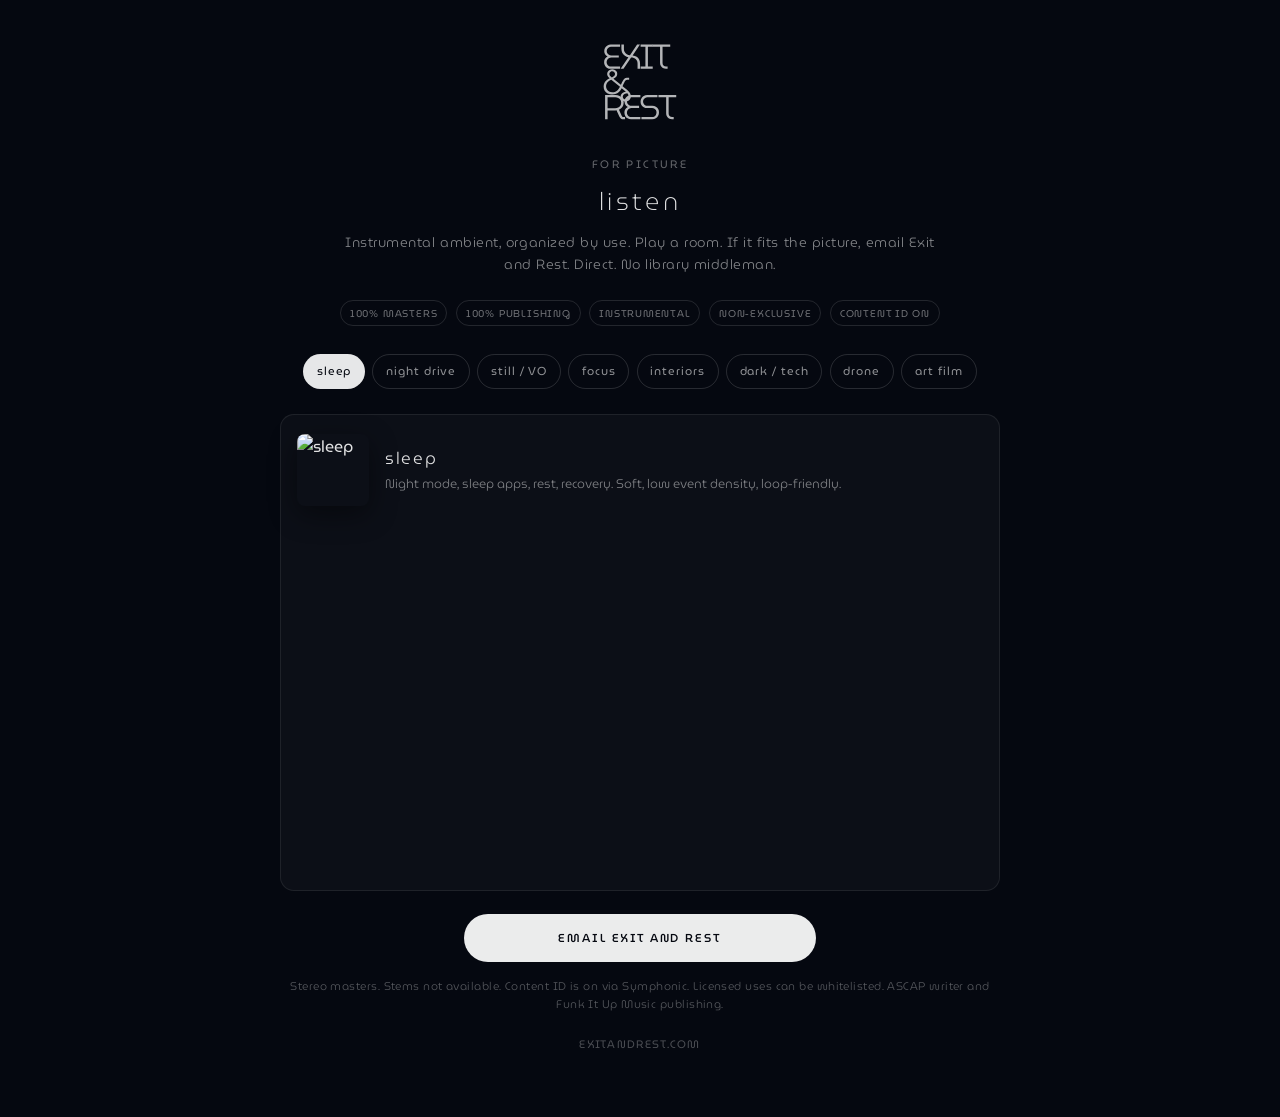
==== listen.html @ 6279d875 "Add licensing listen page organized by use. Public DISCO-style catalog at /listen.html for superviso" ====
<!doctype html>
<html lang="en">
<head>
  <meta charset="UTF-8"/>
  <meta name="viewport" content="width=device-width, initial-scale=1.0"/>
  <title>Listen — Exit and Rest</title>
  <meta name="description" content="Instrumental ambient catalog for film, television, brand, and picture. Organized by use. 100% owned."/>
  <link rel="canonical" href="https://exitandrest.com/listen.html"/>
  <meta name="theme-color" content="#050810"/>
  <meta property="og:type" content="website"/>
  <meta property="og:url" content="https://exitandrest.com/listen.html"/>
  <meta property="og:title" content="Listen — Exit and Rest"/>
  <meta property="og:description" content="Instrumental ambient catalog for film, television, brand, and picture. Organized by use."/>
  <link rel="icon" href="favicon.ico"/>
  <link rel="apple-touch-icon" href="apple-touch-icon.png"/>
  <style>
    @font-face{font-family:'MM';src:url('MuseoModerno.ttf') format('truetype');font-weight:100 900;font-display:swap;}
    *,*::before,*::after{margin:0;padding:0;box-sizing:border-box;}
    html,body{background:#050810;color:rgba(255,255,255,.88);font-family:'MM',sans-serif;-webkit-font-smoothing:antialiased;}
    body{min-height:100vh;padding:2.25rem 1.25rem 4rem;}
    a{color:inherit;}
    .wrap{max-width:720px;margin:0 auto;}
    .logo{width:92px;height:auto;display:block;margin:0 auto 1.75rem;filter:brightness(0) invert(1);opacity:.7;}
    .kicker{text-align:center;font-size:.68rem;font-weight:400;letter-spacing:.22em;text-transform:uppercase;color:rgba(255,255,255,.38);margin-bottom:.55rem;}
    h1{text-align:center;font-size:1.55rem;font-weight:200;letter-spacing:.14em;margin-bottom:.7rem;}
    .lede{text-align:center;font-size:.84rem;font-weight:300;letter-spacing:.04em;line-height:1.65;color:rgba(255,255,255,.5);max-width:38rem;margin:0 auto 1.5rem;}
    .facts{display:flex;flex-wrap:wrap;justify-content:center;gap:.4rem .55rem;margin:0 auto 1.75rem;max-width:40rem;}
    .facts span{font-size:.62rem;font-weight:400;letter-spacing:.08em;text-transform:uppercase;color:rgba(255,255,255,.42);border:1px solid rgba(255,255,255,.12);padding:.28rem .55rem;border-radius:999px;}
    .rooms{display:flex;flex-wrap:wrap;justify-content:center;gap:.45rem;margin-bottom:1.6rem;}
    .rooms button{
      font-family:'MM',sans-serif;font-size:.72rem;font-weight:400;letter-spacing:.08em;
      background:transparent;color:rgba(255,255,255,.55);border:1px solid rgba(255,255,255,.14);
      padding:.45rem .8rem;border-radius:999px;cursor:pointer;
    }
    .rooms button[aria-pressed="true"]{color:#050810;background:rgba(255,255,255,.9);border-color:transparent;}
    .stage{background:rgba(255,255,255,.03);border:1px solid rgba(255,255,255,.08);border-radius:14px;padding:1.15rem 1rem 1.05rem;margin-bottom:1.4rem;}
    .stage-head{display:flex;gap:1rem;align-items:center;margin-bottom:1rem;}
    .cover{width:72px;height:72px;border-radius:8px;object-fit:cover;flex-shrink:0;box-shadow:0 8px 28px rgba(0,0,0,.45);}
    .stage h2{font-size:1.05rem;font-weight:300;letter-spacing:.1em;text-transform:lowercase;}
    .use{font-size:.78rem;font-weight:300;color:rgba(255,255,255,.48);line-height:1.55;margin-top:.28rem;}
    iframe{width:100%;height:352px;border:0;border-radius:12px;display:block;}
    .mail{
      display:block;text-align:center;text-decoration:none;
      font-size:.72rem;font-weight:500;letter-spacing:.16em;text-transform:uppercase;
      color:#050810;background:rgba(255,255,255,.92);padding:.95rem 1.2rem;border-radius:999px;
      margin:0 auto 1rem;max-width:22rem;
    }
    .note{text-align:center;font-size:.7rem;font-weight:300;letter-spacing:.04em;line-height:1.6;color:rgba(255,255,255,.32);}
    .home{display:block;text-align:center;margin-top:1.4rem;font-size:.68rem;letter-spacing:.12em;text-transform:uppercase;color:rgba(255,255,255,.28);text-decoration:none;}
  </style>
</head>
<body>
  <div class="wrap">
    <a href="/"><img class="logo" src="EARLOGO.svg" alt="Exit and Rest"/></a>
    <p class="kicker">For picture</p>
    <h1>listen</h1>
    <p class="lede">Instrumental ambient, organized by use. Play a room. If it fits the picture, email Exit and Rest. Direct. No library middleman.</p>
    <div class="facts">
      <span>100% masters</span>
      <span>100% publishing</span>
      <span>instrumental</span>
      <span>non-exclusive</span>
      <span>Content ID on</span>
    </div>
    <div class="rooms" id="rooms" role="tablist" aria-label="Catalog rooms"></div>
    <div class="stage">
      <div class="stage-head">
        <img class="cover" id="cover" alt=""/>
        <div>
          <h2 id="title"></h2>
          <p class="use" id="use"></p>
        </div>
      </div>
      <iframe id="player" allow="autoplay; clipboard-write; encrypted-media; fullscreen; picture-in-picture" loading="lazy" title="Exit and Rest catalog player"></iframe>
    </div>
    <a class="mail" id="mail" href="#">Email Exit and Rest</a>
    <p class="note">Stereo masters. Stems not available. Content ID is on via Symphonic. Licensed uses can be whitelisted. ASCAP writer and Funk It Up Music publishing.</p>
    <a class="home" href="/">exitandrest.com</a>
  </div>
  <script>
    const ROOMS = [
      {
        id: 'sleep',
        label: 'sleep',
        title: 'sleep',
        use: 'Night mode, sleep apps, rest, recovery. Soft, low event density, loop-friendly.',
        album: '22qizZ3MqZ7LxPa0IP1sw5',
        cover: 'https://i.scdn.co/image/ab67616d00001e025034cc9a6ac10638366ce0e5'
      },
      {
        id: 'night',
        label: 'night drive',
        title: 'night walk',
        use: 'Late-night brand, automotive, journey, city after hours. Moody, hopeful, not sinister.',
        album: '38N12aSf0xxoFxN9Cz2xh1',
        cover: 'https://i.scdn.co/image/ab67616d00001e024c0c6e74c8f653dd0e1d8ff4'
      },
      {
        id: 'still',
        label: 'still / VO',
        title: 'silence',
        use: 'Documentary, talking-head, narration beds. Spacious, recedes on cue.',
        album: '6rvk2kXnuZykmaP7pPPL3X',
        cover: 'https://i.scdn.co/image/ab67616d00001e023d02f1bfb89f94e3b9b977bc'
      },
      {
        id: 'focus',
        label: 'focus',
        title: 'aligned',
        use: 'Mindfulness, study, balanced daytime underscore. Clean and centered.',
        album: '3boXMhsITJuyp5MMkcIeDL',
        cover: 'https://i.scdn.co/image/ab67616d00001e02a756a015990a9a83c7eee162'
      },
      {
        id: 'interiors',
        label: 'interiors',
        title: 'interiors',
        use: 'Home, design, lifestyle, product in place. Warm, domestic, lo-fi calm.',
        album: '19TnTkSMkNJP81Qbk4K426',
        cover: 'https://i.scdn.co/image/ab67616d00001e021eff9e1b5e24d4015f094f60'
      },
      {
        id: 'dark',
        label: 'dark / tech',
        title: 'shadows',
        use: 'Hardware, SaaS, restrained drama. Brooding without horror. Controlled tension.',
        album: '2F8gTYazWIfjW6nvfsVKN1',
        cover: 'https://i.scdn.co/image/ab67616d00001e0268003f86bfff5fef8f235d13'
      },
      {
        id: 'drone',
        label: 'drone',
        title: 'void',
        use: 'Sci-fi, planetarium, long texture, space. Deep drone, little melody.',
        album: '102c10KC2rZpU3WAzmzE4y',
        cover: 'https://i.scdn.co/image/ab67616d00001e020ca9eb6520810d3b31019473'
      },
      {
        id: 'art',
        label: 'art film',
        title: 'abstractions',
        use: 'Gallery, experimental picture, design docs. Textural, non-melodic, still.',
        album: '7cmLvaMG02Gdi6HnzJ0fQ0',
        cover: 'https://i.scdn.co/image/ab67616d00001e026c1aa3efeddc4d9c35ade925'
      }
    ];

    const EMAIL = 'shelbyarcher@me.com';
    const roomsEl = document.getElementById('rooms');
    const player = document.getElementById('player');
    const cover = document.getElementById('cover');
    const title = document.getElementById('title');
    const use = document.getElementById('use');
    const mail = document.getElementById('mail');

    function select(room) {
      history.replaceState(null, '', '#' + room.id);
      title.textContent = room.title;
      use.textContent = room.use;
      cover.src = room.cover;
      cover.alt = room.title;
      player.src = 'https://open.spotify.com/embed/album/' + room.album + '?utm_source=generator&theme=0';
      const subject = encodeURIComponent('Exit and Rest licensing / ' + room.title);
      const body = encodeURIComponent(
        'Hi,\n\nI am reaching out about licensing Exit and Rest.\n\nProject:\nUse: ' + room.title + '\nTrack(s):\nTerritory / term:\n\nThanks.'
      );
      mail.href = 'mailto:' + EMAIL + '?subject=' + subject + '&body=' + body;
      roomsEl.querySelectorAll('button').forEach(function (b) {
        b.setAttribute('aria-pressed', b.dataset.id === room.id ? 'true' : 'false');
      });
    }

    ROOMS.forEach(function (room) {
      const b = document.createElement('button');
      b.type = 'button';
      b.dataset.id = room.id;
      b.textContent = room.label;
      b.setAttribute('aria-pressed', 'false');
      b.addEventListener('click', function () { select(room); });
      roomsEl.appendChild(b);
    });

    const fromHash = ROOMS.find(function (r) { return r.id === location.hash.replace('#', ''); }) || ROOMS[0];
    select(fromHash);
  </script>
</body>
</html>
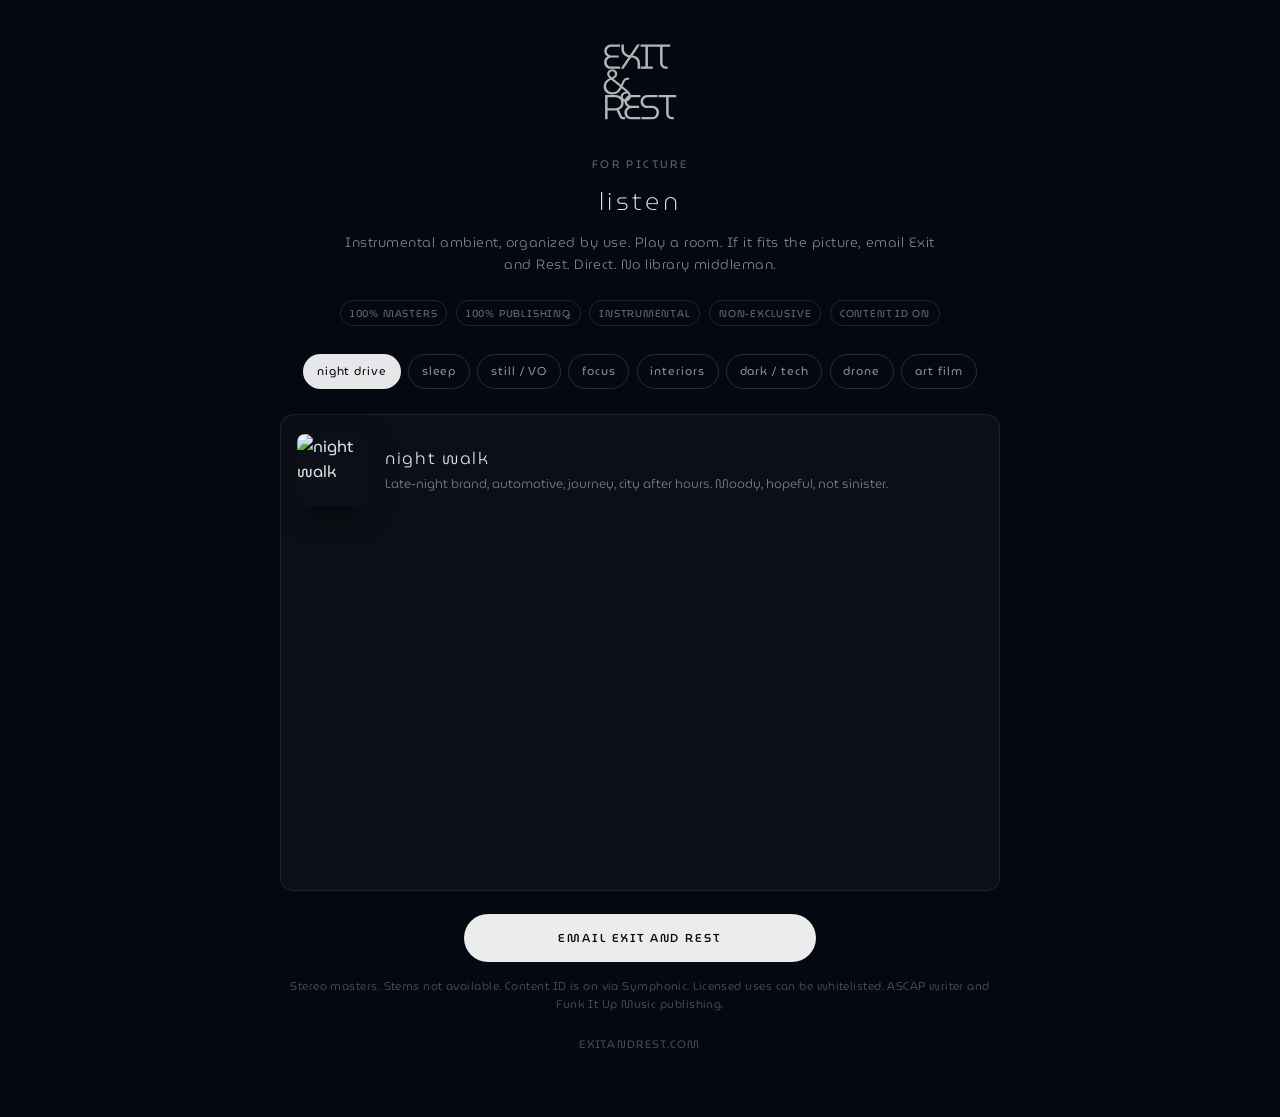
==== commit 7cec9d35: "Spruce homepage in place. Night drive default. Licensing mail to exitandrest@gmail.com. Keep the exi" ====
--- a/listen.html
+++ b/listen.html
@@ -3,13 +3,13 @@
 <head>
   <meta charset="UTF-8"/>
   <meta name="viewport" content="width=device-width, initial-scale=1.0"/>
-  <title>Listen — Exit and Rest</title>
+  <title>Listen. Exit and Rest</title>
   <meta name="description" content="Instrumental ambient catalog for film, television, brand, and picture. Organized by use. 100% owned."/>
   <link rel="canonical" href="https://exitandrest.com/listen.html"/>
   <meta name="theme-color" content="#050810"/>
   <meta property="og:type" content="website"/>
   <meta property="og:url" content="https://exitandrest.com/listen.html"/>
-  <meta property="og:title" content="Listen — Exit and Rest"/>
+  <meta property="og:title" content="Listen. Exit and Rest"/>
   <meta property="og:description" content="Instrumental ambient catalog for film, television, brand, and picture. Organized by use."/>
   <link rel="icon" href="favicon.ico"/>
   <link rel="apple-touch-icon" href="apple-touch-icon.png"/>
@@ -80,20 +80,20 @@
   <script>
     const ROOMS = [
       {
+        id: 'night',
+        label: 'night drive',
+        title: 'night walk',
+        use: 'Late-night brand, automotive, journey, city after hours. Moody, hopeful, not sinister.',
+        album: '38N12aSf0xxoFxN9Cz2xh1',
+        cover: 'https://i.scdn.co/image/ab67616d00001e024c0c6e74c8f653dd0e1d8ff4'
+      },
+      {
         id: 'sleep',
         label: 'sleep',
         title: 'sleep',
         use: 'Night mode, sleep apps, rest, recovery. Soft, low event density, loop-friendly.',
         album: '22qizZ3MqZ7LxPa0IP1sw5',
         cover: 'https://i.scdn.co/image/ab67616d00001e025034cc9a6ac10638366ce0e5'
-      },
-      {
-        id: 'night',
-        label: 'night drive',
-        title: 'night walk',
-        use: 'Late-night brand, automotive, journey, city after hours. Moody, hopeful, not sinister.',
-        album: '38N12aSf0xxoFxN9Cz2xh1',
-        cover: 'https://i.scdn.co/image/ab67616d00001e024c0c6e74c8f653dd0e1d8ff4'
       },
       {
         id: 'still',
@@ -145,7 +145,7 @@
       }
     ];
 
-    const EMAIL = 'shelbyarcher@me.com';
+    const EMAIL = 'exitandrest@gmail.com';
     const roomsEl = document.getElementById('rooms');
     const player = document.getElementById('player');
     const cover = document.getElementById('cover');
@@ -180,7 +180,7 @@
       roomsEl.appendChild(b);
     });
 
-    const fromHash = ROOMS.find(function (r) { return r.id === location.hash.replace('#', ''); }) || ROOMS[0];
+    const fromHash = ROOMS.find(function (r) { return r.id === location.hash.replace('#', ''); }) || ROOMS.find(function (r) { return r.id === 'night'; }) || ROOMS[0];
     select(fromHash);
   </script>
 </body>
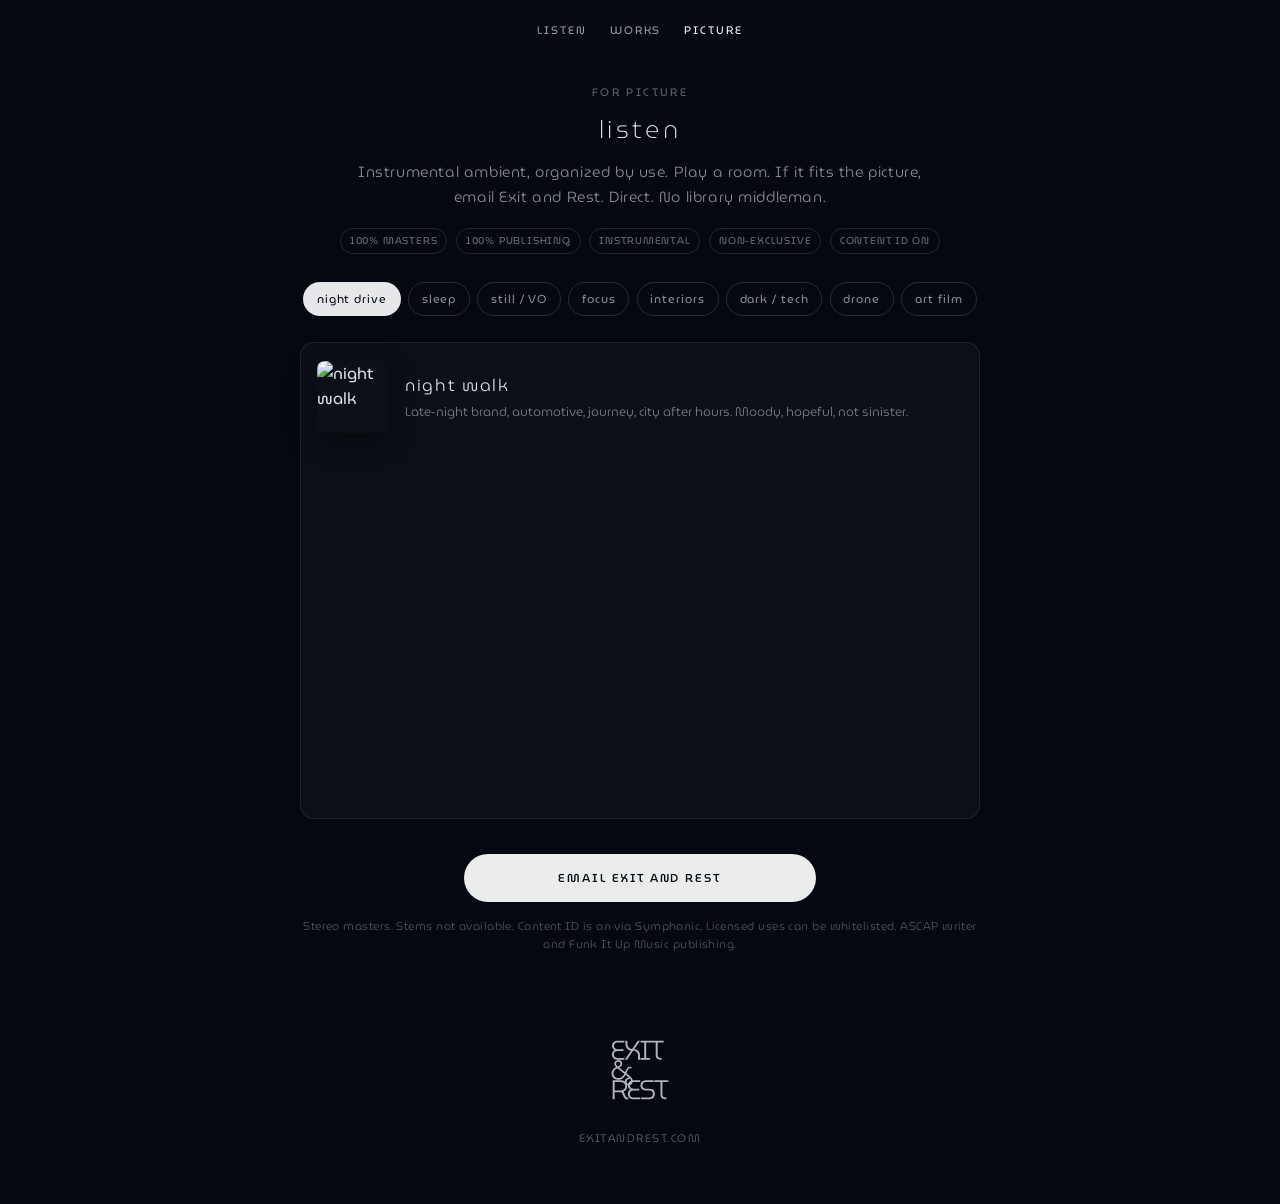
==== commit fa19efb8: "Make exitandrest.com the house: rooms, works, picture. Listen-first homepage with named rooms. Quiet" ====
--- a/listen.html
+++ b/listen.html
@@ -1,187 +1,216 @@
-<!doctype html>
+<!DOCTYPE html>
 <html lang="en">
-<head>
-  <meta charset="UTF-8"/>
-  <meta name="viewport" content="width=device-width, initial-scale=1.0"/>
-  <title>Listen. Exit and Rest</title>
-  <meta name="description" content="Instrumental ambient catalog for film, television, brand, and picture. Organized by use. 100% owned."/>
-  <link rel="canonical" href="https://exitandrest.com/listen.html"/>
-  <meta name="theme-color" content="#050810"/>
-  <meta property="og:type" content="website"/>
-  <meta property="og:url" content="https://exitandrest.com/listen.html"/>
-  <meta property="og:title" content="Listen. Exit and Rest"/>
-  <meta property="og:description" content="Instrumental ambient catalog for film, television, brand, and picture. Organized by use."/>
-  <link rel="icon" href="favicon.ico"/>
-  <link rel="apple-touch-icon" href="apple-touch-icon.png"/>
-  <style>
-    @font-face{font-family:'MM';src:url('MuseoModerno.ttf') format('truetype');font-weight:100 900;font-display:swap;}
-    *,*::before,*::after{margin:0;padding:0;box-sizing:border-box;}
-    html,body{background:#050810;color:rgba(255,255,255,.88);font-family:'MM',sans-serif;-webkit-font-smoothing:antialiased;}
-    body{min-height:100vh;padding:2.25rem 1.25rem 4rem;}
-    a{color:inherit;}
-    .wrap{max-width:720px;margin:0 auto;}
-    .logo{width:92px;height:auto;display:block;margin:0 auto 1.75rem;filter:brightness(0) invert(1);opacity:.7;}
-    .kicker{text-align:center;font-size:.68rem;font-weight:400;letter-spacing:.22em;text-transform:uppercase;color:rgba(255,255,255,.38);margin-bottom:.55rem;}
-    h1{text-align:center;font-size:1.55rem;font-weight:200;letter-spacing:.14em;margin-bottom:.7rem;}
-    .lede{text-align:center;font-size:.84rem;font-weight:300;letter-spacing:.04em;line-height:1.65;color:rgba(255,255,255,.5);max-width:38rem;margin:0 auto 1.5rem;}
-    .facts{display:flex;flex-wrap:wrap;justify-content:center;gap:.4rem .55rem;margin:0 auto 1.75rem;max-width:40rem;}
-    .facts span{font-size:.62rem;font-weight:400;letter-spacing:.08em;text-transform:uppercase;color:rgba(255,255,255,.42);border:1px solid rgba(255,255,255,.12);padding:.28rem .55rem;border-radius:999px;}
-    .rooms{display:flex;flex-wrap:wrap;justify-content:center;gap:.45rem;margin-bottom:1.6rem;}
-    .rooms button{
-      font-family:'MM',sans-serif;font-size:.72rem;font-weight:400;letter-spacing:.08em;
-      background:transparent;color:rgba(255,255,255,.55);border:1px solid rgba(255,255,255,.14);
-      padding:.45rem .8rem;border-radius:999px;cursor:pointer;
-    }
-    .rooms button[aria-pressed="true"]{color:#050810;background:rgba(255,255,255,.9);border-color:transparent;}
-    .stage{background:rgba(255,255,255,.03);border:1px solid rgba(255,255,255,.08);border-radius:14px;padding:1.15rem 1rem 1.05rem;margin-bottom:1.4rem;}
-    .stage-head{display:flex;gap:1rem;align-items:center;margin-bottom:1rem;}
-    .cover{width:72px;height:72px;border-radius:8px;object-fit:cover;flex-shrink:0;box-shadow:0 8px 28px rgba(0,0,0,.45);}
-    .stage h2{font-size:1.05rem;font-weight:300;letter-spacing:.1em;text-transform:lowercase;}
-    .use{font-size:.78rem;font-weight:300;color:rgba(255,255,255,.48);line-height:1.55;margin-top:.28rem;}
-    iframe{width:100%;height:352px;border:0;border-radius:12px;display:block;}
-    .mail{
-      display:block;text-align:center;text-decoration:none;
-      font-size:.72rem;font-weight:500;letter-spacing:.16em;text-transform:uppercase;
-      color:#050810;background:rgba(255,255,255,.92);padding:.95rem 1.2rem;border-radius:999px;
-      margin:0 auto 1rem;max-width:22rem;
-    }
-    .note{text-align:center;font-size:.7rem;font-weight:300;letter-spacing:.04em;line-height:1.6;color:rgba(255,255,255,.32);}
-    .home{display:block;text-align:center;margin-top:1.4rem;font-size:.68rem;letter-spacing:.12em;text-transform:uppercase;color:rgba(255,255,255,.28);text-decoration:none;}
-  </style>
-</head>
-<body>
-  <div class="wrap">
-    <a href="/"><img class="logo" src="EARLOGO.svg" alt="Exit and Rest"/></a>
-    <p class="kicker">For picture</p>
-    <h1>listen</h1>
-    <p class="lede">Instrumental ambient, organized by use. Play a room. If it fits the picture, email Exit and Rest. Direct. No library middleman.</p>
-    <div class="facts">
-      <span>100% masters</span>
-      <span>100% publishing</span>
-      <span>instrumental</span>
-      <span>non-exclusive</span>
-      <span>Content ID on</span>
-    </div>
-    <div class="rooms" id="rooms" role="tablist" aria-label="Catalog rooms"></div>
-    <div class="stage">
-      <div class="stage-head">
-        <img class="cover" id="cover" alt=""/>
-        <div>
-          <h2 id="title"></h2>
-          <p class="use" id="use"></p>
+  <head>
+    <meta charset="UTF-8" />
+    <meta name="viewport" content="width=device-width, initial-scale=1.0" />
+    <title>Picture: Exit and Rest</title>
+    <meta
+      name="description"
+      content="Instrumental ambient catalog for film, television, brand, and picture. Organized by use. 100% owned."
+    />
+    <link rel="canonical" href="https://exitandrest.com/listen.html" />
+    <link rel="icon" type="image/svg+xml" href="favicon.svg" />
+    <link rel="apple-touch-icon" href="apple-touch-icon.png" />
+    <link rel="manifest" href="site.webmanifest" />
+    <meta name="theme-color" content="#050810" />
+    <meta name="robots" content="index, follow" />
+    <meta property="og:type" content="website" />
+    <meta property="og:url" content="https://exitandrest.com/listen.html" />
+    <meta property="og:title" content="Picture: Exit and Rest" />
+    <meta
+      property="og:description"
+      content="Instrumental ambient catalog for film, television, brand, and picture. Organized by use."
+    />
+    <meta property="og:image" content="https://exitandrest.com/img/moonbanner.jpg" />
+    <meta name="twitter:card" content="summary_large_image" />
+    <meta name="twitter:title" content="Picture: Exit and Rest" />
+    <meta
+      name="twitter:description"
+      content="Instrumental ambient catalog for film, television, brand, and picture."
+    />
+    <meta name="twitter:image" content="https://exitandrest.com/img/moonbanner.jpg" />
+    <script type="application/ld+json">
+      {
+        "@context": "https://schema.org",
+        "@type": "CollectionPage",
+        "name": "Exit and Rest licensing catalog",
+        "url": "https://exitandrest.com/listen.html",
+        "description": "Instrumental ambient catalog organized by use for film, television, brand, and picture."
+      }
+    </script>
+    <link rel="stylesheet" href="night.css" />
+  </head>
+  <body>
+    <a class="skip" href="#catalog">Skip to catalog</a>
+    <nav class="nav nav-static" aria-label="Site">
+      <a href="index.html">listen</a>
+      <a href="works.html">works</a>
+      <a href="listen.html" aria-current="page">picture</a>
+    </nav>
+
+    <main class="wrap" id="catalog">
+      <p class="kicker">for picture</p>
+      <h1>listen</h1>
+      <p class="lede">
+        Instrumental ambient, organized by use. Play a room. If it fits the
+        picture, email Exit and Rest. Direct. No library middleman.
+      </p>
+      <div class="facts">
+        <span>100% masters</span>
+        <span>100% publishing</span>
+        <span>instrumental</span>
+        <span>non-exclusive</span>
+        <span>Content ID on</span>
+      </div>
+      <div class="rooms" id="rooms" role="tablist" aria-label="Catalog rooms"></div>
+      <article class="stage">
+        <div class="stage-head">
+          <img class="cover" id="cover" alt="" />
+          <div>
+            <h2 id="title"></h2>
+            <p class="use" id="use"></p>
+          </div>
         </div>
-      </div>
-      <iframe id="player" allow="autoplay; clipboard-write; encrypted-media; fullscreen; picture-in-picture" loading="lazy" title="Exit and Rest catalog player"></iframe>
-    </div>
-    <a class="mail" id="mail" href="#">Email Exit and Rest</a>
-    <p class="note">Stereo masters. Stems not available. Content ID is on via Symphonic. Licensed uses can be whitelisted. ASCAP writer and Funk It Up Music publishing.</p>
-    <a class="home" href="/">exitandrest.com</a>
-  </div>
-  <script>
-    const ROOMS = [
-      {
-        id: 'night',
-        label: 'night drive',
-        title: 'night walk',
-        use: 'Late-night brand, automotive, journey, city after hours. Moody, hopeful, not sinister.',
-        album: '38N12aSf0xxoFxN9Cz2xh1',
-        cover: 'https://i.scdn.co/image/ab67616d00001e024c0c6e74c8f653dd0e1d8ff4'
-      },
-      {
-        id: 'sleep',
-        label: 'sleep',
-        title: 'sleep',
-        use: 'Night mode, sleep apps, rest, recovery. Soft, low event density, loop-friendly.',
-        album: '22qizZ3MqZ7LxPa0IP1sw5',
-        cover: 'https://i.scdn.co/image/ab67616d00001e025034cc9a6ac10638366ce0e5'
-      },
-      {
-        id: 'still',
-        label: 'still / VO',
-        title: 'silence',
-        use: 'Documentary, talking-head, narration beds. Spacious, recedes on cue.',
-        album: '6rvk2kXnuZykmaP7pPPL3X',
-        cover: 'https://i.scdn.co/image/ab67616d00001e023d02f1bfb89f94e3b9b977bc'
-      },
-      {
-        id: 'focus',
-        label: 'focus',
-        title: 'aligned',
-        use: 'Mindfulness, study, balanced daytime underscore. Clean and centered.',
-        album: '3boXMhsITJuyp5MMkcIeDL',
-        cover: 'https://i.scdn.co/image/ab67616d00001e02a756a015990a9a83c7eee162'
-      },
-      {
-        id: 'interiors',
-        label: 'interiors',
-        title: 'interiors',
-        use: 'Home, design, lifestyle, product in place. Warm, domestic, lo-fi calm.',
-        album: '19TnTkSMkNJP81Qbk4K426',
-        cover: 'https://i.scdn.co/image/ab67616d00001e021eff9e1b5e24d4015f094f60'
-      },
-      {
-        id: 'dark',
-        label: 'dark / tech',
-        title: 'shadows',
-        use: 'Hardware, SaaS, restrained drama. Brooding without horror. Controlled tension.',
-        album: '2F8gTYazWIfjW6nvfsVKN1',
-        cover: 'https://i.scdn.co/image/ab67616d00001e0268003f86bfff5fef8f235d13'
-      },
-      {
-        id: 'drone',
-        label: 'drone',
-        title: 'void',
-        use: 'Sci-fi, planetarium, long texture, space. Deep drone, little melody.',
-        album: '102c10KC2rZpU3WAzmzE4y',
-        cover: 'https://i.scdn.co/image/ab67616d00001e020ca9eb6520810d3b31019473'
-      },
-      {
-        id: 'art',
-        label: 'art film',
-        title: 'abstractions',
-        use: 'Gallery, experimental picture, design docs. Textural, non-melodic, still.',
-        album: '7cmLvaMG02Gdi6HnzJ0fQ0',
-        cover: 'https://i.scdn.co/image/ab67616d00001e026c1aa3efeddc4d9c35ade925'
+        <iframe
+          id="player"
+          class="player"
+          allow="autoplay; clipboard-write; encrypted-media; fullscreen; picture-in-picture"
+          loading="lazy"
+          title="Exit and Rest catalog player"
+        ></iframe>
+      </article>
+      <a class="mail" id="mail" href="#">Email Exit and Rest</a>
+      <p class="note">
+        Stereo masters. Stems not available. Content ID is on via Symphonic.
+        Licensed uses can be whitelisted. ASCAP writer and Funk It Up Music
+        publishing.
+      </p>
+    </main>
+
+    <footer class="site-footer">
+      <img class="logo-mini" src="EARLOGO.svg" alt="" />
+      <p class="note"><a href="index.html">exitandrest.com</a></p>
+    </footer>
+
+    <script>
+      const ROOMS = [
+        {
+          id: "night",
+          label: "night drive",
+          title: "night walk",
+          use: "Late-night brand, automotive, journey, city after hours. Moody, hopeful, not sinister.",
+          album: "38N12aSf0xxoFxN9Cz2xh1",
+          cover: "https://i.scdn.co/image/ab67616d00001e024c0c6e74c8f653dd0e1d8ff4",
+        },
+        {
+          id: "sleep",
+          label: "sleep",
+          title: "sleep",
+          use: "Night mode, sleep apps, rest, recovery. Soft, low event density, loop-friendly.",
+          album: "22qizZ3MqZ7LxPa0IP1sw5",
+          cover: "https://i.scdn.co/image/ab67616d00001e025034cc9a6ac10638366ce0e5",
+        },
+        {
+          id: "still",
+          label: "still / VO",
+          title: "silence",
+          use: "Documentary, talking-head, narration beds. Spacious, recedes on cue.",
+          album: "6rvk2kXnuZykmaP7pPPL3X",
+          cover: "https://i.scdn.co/image/ab67616d00001e023d02f1bfb89f94e3b9b977bc",
+        },
+        {
+          id: "focus",
+          label: "focus",
+          title: "aligned",
+          use: "Mindfulness, study, balanced daytime underscore. Clean and centered.",
+          album: "3boXMhsITJuyp5MMkcIeDL",
+          cover: "https://i.scdn.co/image/ab67616d00001e02a756a015990a9a83c7eee162",
+        },
+        {
+          id: "interiors",
+          label: "interiors",
+          title: "interiors",
+          use: "Home, design, lifestyle, product in place. Warm, domestic, lo-fi calm.",
+          album: "19TnTkSMkNJP81Qbk4K426",
+          cover: "https://i.scdn.co/image/ab67616d00001e021eff9e1b5e24d4015f094f60",
+        },
+        {
+          id: "dark",
+          label: "dark / tech",
+          title: "shadows",
+          use: "Hardware, SaaS, restrained drama. Brooding without horror. Controlled tension.",
+          album: "2F8gTYazWIfjW6nvfsVKN1",
+          cover: "https://i.scdn.co/image/ab67616d00001e0268003f86bfff5fef8f235d13",
+        },
+        {
+          id: "drone",
+          label: "drone",
+          title: "void",
+          use: "Sci-fi, planetarium, long texture, space. Deep drone, little melody.",
+          album: "102c10KC2rZpU3WAzmzE4y",
+          cover: "https://i.scdn.co/image/ab67616d00001e020ca9eb6520810d3b31019473",
+        },
+        {
+          id: "art",
+          label: "art film",
+          title: "abstractions",
+          use: "Gallery, experimental picture, design docs. Textural, non-melodic, still.",
+          album: "7cmLvaMG02Gdi6HnzJ0fQ0",
+          cover: "https://i.scdn.co/image/ab67616d00001e026c1aa3efeddc4d9c35ade925",
+        },
+      ];
+
+      const EMAIL = "exitandrest@gmail.com";
+      const roomsEl = document.getElementById("rooms");
+      const player = document.getElementById("player");
+      const cover = document.getElementById("cover");
+      const title = document.getElementById("title");
+      const use = document.getElementById("use");
+      const mail = document.getElementById("mail");
+
+      function select(room) {
+        history.replaceState(null, "", "#" + room.id);
+        title.textContent = room.title;
+        use.textContent = room.use;
+        cover.src = room.cover;
+        cover.alt = room.title;
+        player.src =
+          "https://open.spotify.com/embed/album/" +
+          room.album +
+          "?utm_source=generator&theme=0";
+        const subject = encodeURIComponent("Exit and Rest licensing / " + room.title);
+        const body = encodeURIComponent(
+          "Hi,\n\nI am reaching out about licensing Exit and Rest.\n\nProject:\nUse: " +
+            room.title +
+            "\nTrack(s):\nTerritory / term:\n\nThanks."
+        );
+        mail.href = "mailto:" + EMAIL + "?subject=" + subject + "&body=" + body;
+        roomsEl.querySelectorAll("button").forEach(function (b) {
+          b.setAttribute("aria-pressed", b.dataset.id === room.id ? "true" : "false");
+        });
       }
-    ];
-
-    const EMAIL = 'exitandrest@gmail.com';
-    const roomsEl = document.getElementById('rooms');
-    const player = document.getElementById('player');
-    const cover = document.getElementById('cover');
-    const title = document.getElementById('title');
-    const use = document.getElementById('use');
-    const mail = document.getElementById('mail');
-
-    function select(room) {
-      history.replaceState(null, '', '#' + room.id);
-      title.textContent = room.title;
-      use.textContent = room.use;
-      cover.src = room.cover;
-      cover.alt = room.title;
-      player.src = 'https://open.spotify.com/embed/album/' + room.album + '?utm_source=generator&theme=0';
-      const subject = encodeURIComponent('Exit and Rest licensing / ' + room.title);
-      const body = encodeURIComponent(
-        'Hi,\n\nI am reaching out about licensing Exit and Rest.\n\nProject:\nUse: ' + room.title + '\nTrack(s):\nTerritory / term:\n\nThanks.'
-      );
-      mail.href = 'mailto:' + EMAIL + '?subject=' + subject + '&body=' + body;
-      roomsEl.querySelectorAll('button').forEach(function (b) {
-        b.setAttribute('aria-pressed', b.dataset.id === room.id ? 'true' : 'false');
+
+      ROOMS.forEach(function (room) {
+        const b = document.createElement("button");
+        b.type = "button";
+        b.dataset.id = room.id;
+        b.textContent = room.label;
+        b.setAttribute("aria-pressed", "false");
+        b.addEventListener("click", function () {
+          select(room);
+        });
+        roomsEl.appendChild(b);
       });
-    }
-
-    ROOMS.forEach(function (room) {
-      const b = document.createElement('button');
-      b.type = 'button';
-      b.dataset.id = room.id;
-      b.textContent = room.label;
-      b.setAttribute('aria-pressed', 'false');
-      b.addEventListener('click', function () { select(room); });
-      roomsEl.appendChild(b);
-    });
-
-    const fromHash = ROOMS.find(function (r) { return r.id === location.hash.replace('#', ''); }) || ROOMS.find(function (r) { return r.id === 'night'; }) || ROOMS[0];
-    select(fromHash);
-  </script>
-</body>
+
+      const fromHash =
+        ROOMS.find(function (r) {
+          return r.id === location.hash.replace("#", "");
+        }) ||
+        ROOMS.find(function (r) {
+          return r.id === "night";
+        }) ||
+        ROOMS[0];
+      select(fromHash);
+    </script>
+  </body>
 </html>
--- a/night.css
+++ b/night.css
@@ -0,0 +1,398 @@
+@font-face {
+  font-family: "MM";
+  src: url("MuseoModerno.ttf") format("truetype");
+  font-weight: 100 900;
+  font-display: swap;
+}
+
+*,
+*::before,
+*::after {
+  margin: 0;
+  padding: 0;
+  box-sizing: border-box;
+}
+
+html {
+  background: #050810;
+  color: rgba(255, 255, 255, 0.88);
+  scroll-behavior: smooth;
+}
+
+body {
+  min-height: 100vh;
+  font-family: "MM", sans-serif;
+  -webkit-font-smoothing: antialiased;
+  background: #050810;
+}
+
+a {
+  color: inherit;
+}
+
+img {
+  max-width: 100%;
+  height: auto;
+  display: block;
+}
+
+.skip {
+  position: absolute;
+  left: 1rem;
+  top: -3rem;
+  background: #000;
+  color: #fff;
+  padding: 0.5rem 0.75rem;
+  z-index: 50;
+  text-decoration: none;
+  font-size: 0.75rem;
+  letter-spacing: 0.08em;
+}
+.skip:focus {
+  top: 1rem;
+}
+
+.nav {
+  position: absolute;
+  top: 0;
+  left: 0;
+  right: 0;
+  z-index: 30;
+  display: flex;
+  justify-content: center;
+  gap: 1.4rem;
+  padding: 1.15rem 1rem;
+}
+.nav a {
+  font-size: 0.68rem;
+  font-weight: 400;
+  letter-spacing: 0.18em;
+  text-transform: uppercase;
+  text-decoration: none;
+  color: rgba(255, 255, 255, 0.62);
+}
+.nav a:hover,
+.nav a[aria-current="page"] {
+  color: #fff;
+}
+.nav-static {
+  position: relative;
+  padding: 1.4rem 1rem 0.4rem;
+}
+
+header.hero {
+  position: relative;
+  height: 78vh;
+  height: 78dvh;
+  min-height: 28rem;
+  display: flex;
+  align-items: center;
+  justify-content: center;
+  overflow: hidden;
+}
+header.hero .hero-bg {
+  position: absolute;
+  inset: 0;
+  width: 100%;
+  height: 100%;
+  object-fit: cover;
+  object-position: center center;
+}
+header.hero .hero-veil {
+  position: absolute;
+  inset: 0;
+  background: linear-gradient(to bottom, rgba(0, 0, 0, 0.28), rgba(5, 8, 16, 0.2) 40%, rgba(5, 8, 16, 0.92));
+}
+header.hero .hero-mark {
+  position: relative;
+  z-index: 2;
+  width: auto;
+  max-width: min(42vw, 34rem);
+  max-height: calc(78vh - 5rem);
+  max-height: calc(78dvh - 5rem);
+  filter: brightness(0) invert(1);
+  opacity: 0.92;
+}
+
+@media (max-width: 640px) {
+  header.hero {
+    height: 72vh;
+    height: 72dvh;
+    min-height: 24rem;
+  }
+  header.hero .hero-mark {
+    max-width: 78vw;
+    max-height: calc(72vh - 4.5rem);
+    max-height: calc(72dvh - 4.5rem);
+  }
+  header.hero .hero-bg {
+    object-position: center 70%;
+  }
+}
+
+.wrap {
+  max-width: 720px;
+  margin: 0 auto;
+  padding: 2.4rem 1.25rem 5rem;
+}
+
+.kicker {
+  text-align: center;
+  font-size: 0.68rem;
+  font-weight: 400;
+  letter-spacing: 0.22em;
+  text-transform: uppercase;
+  color: rgba(255, 255, 255, 0.38);
+  margin-bottom: 0.55rem;
+}
+
+h1,
+h2.display {
+  text-align: center;
+  font-size: 1.55rem;
+  font-weight: 200;
+  letter-spacing: 0.14em;
+  margin-bottom: 0.7rem;
+}
+
+.lede,
+.thesis p {
+  text-align: center;
+  font-size: 0.92rem;
+  font-weight: 300;
+  letter-spacing: 0.04em;
+  line-height: 1.7;
+  color: rgba(255, 255, 255, 0.55);
+  max-width: 38rem;
+  margin: 0 auto 1.1rem;
+}
+
+.thesis {
+  margin-bottom: 2.6rem;
+}
+.thesis .line {
+  color: rgba(255, 255, 255, 0.82);
+  font-size: 1.05rem;
+  letter-spacing: 0.06em;
+}
+
+.rooms {
+  display: flex;
+  flex-wrap: wrap;
+  justify-content: center;
+  gap: 0.45rem;
+  margin-bottom: 1.6rem;
+}
+.rooms button {
+  font-family: "MM", sans-serif;
+  font-size: 0.72rem;
+  font-weight: 400;
+  letter-spacing: 0.08em;
+  background: transparent;
+  color: rgba(255, 255, 255, 0.55);
+  border: 1px solid rgba(255, 255, 255, 0.14);
+  padding: 0.45rem 0.8rem;
+  border-radius: 999px;
+  cursor: pointer;
+}
+.rooms button[aria-pressed="true"] {
+  color: #050810;
+  background: rgba(255, 255, 255, 0.9);
+  border-color: transparent;
+}
+
+.stage {
+  background: rgba(255, 255, 255, 0.03);
+  border: 1px solid rgba(255, 255, 255, 0.08);
+  border-radius: 14px;
+  padding: 1.15rem 1rem 1.05rem;
+  margin-bottom: 2.2rem;
+}
+.stage-head {
+  display: flex;
+  gap: 1rem;
+  align-items: center;
+  margin-bottom: 1rem;
+}
+.cover {
+  width: 72px;
+  height: 72px;
+  border-radius: 8px;
+  object-fit: cover;
+  flex-shrink: 0;
+  box-shadow: 0 8px 28px rgba(0, 0, 0, 0.45);
+}
+.stage h2 {
+  font-size: 1.05rem;
+  font-weight: 300;
+  letter-spacing: 0.1em;
+  text-transform: lowercase;
+}
+.use {
+  font-size: 0.78rem;
+  font-weight: 300;
+  color: rgba(255, 255, 255, 0.48);
+  line-height: 1.55;
+  margin-top: 0.28rem;
+}
+iframe.player {
+  width: 100%;
+  height: 352px;
+  border: 0;
+  border-radius: 12px;
+  display: block;
+}
+
+.facts {
+  display: flex;
+  flex-wrap: wrap;
+  justify-content: center;
+  gap: 0.4rem 0.55rem;
+  margin: 0 auto 1.75rem;
+  max-width: 40rem;
+}
+.facts span {
+  font-size: 0.62rem;
+  font-weight: 400;
+  letter-spacing: 0.08em;
+  text-transform: uppercase;
+  color: rgba(255, 255, 255, 0.42);
+  border: 1px solid rgba(255, 255, 255, 0.12);
+  padding: 0.28rem 0.55rem;
+  border-radius: 999px;
+}
+
+.mail,
+.btn {
+  display: block;
+  text-align: center;
+  text-decoration: none;
+  font-size: 0.72rem;
+  font-weight: 500;
+  letter-spacing: 0.16em;
+  text-transform: uppercase;
+  color: #050810;
+  background: rgba(255, 255, 255, 0.92);
+  padding: 0.95rem 1.2rem;
+  border-radius: 999px;
+  margin: 0 auto 1rem;
+  max-width: 22rem;
+}
+
+.note {
+  text-align: center;
+  font-size: 0.7rem;
+  font-weight: 300;
+  letter-spacing: 0.04em;
+  line-height: 1.6;
+  color: rgba(255, 255, 255, 0.32);
+}
+
+.section {
+  margin: 2.8rem 0 0;
+}
+
+.hours {
+  position: relative;
+  width: 100%;
+  aspect-ratio: 16 / 9;
+  min-height: 220px;
+  margin-top: 0.8rem;
+}
+.hours iframe {
+  position: absolute;
+  inset: 0;
+  width: 100%;
+  height: 100%;
+  border: 0;
+  border-radius: 12px;
+}
+
+.works-grid {
+  display: grid;
+  grid-template-columns: 1fr;
+  gap: 1.1rem;
+  margin: 1.4rem 0 1.6rem;
+}
+@media (min-width: 640px) {
+  .works-grid {
+    grid-template-columns: 1fr 1fr;
+  }
+  .works-grid > :first-child {
+    grid-column: 1 / -1;
+  }
+}
+.works-grid a,
+.works-grid article {
+  display: block;
+  text-decoration: none;
+  color: inherit;
+}
+.works-grid img {
+  width: 100%;
+  aspect-ratio: 16 / 10;
+  object-fit: cover;
+  border-radius: 12px;
+  border: 1px solid rgba(255, 255, 255, 0.08);
+}
+.works-grid h3 {
+  margin-top: 0.7rem;
+  font-size: 0.82rem;
+  font-weight: 400;
+  letter-spacing: 0.14em;
+  text-transform: uppercase;
+  color: rgba(255, 255, 255, 0.7);
+}
+.works-grid p {
+  margin-top: 0.25rem;
+  font-size: 0.72rem;
+  font-weight: 300;
+  letter-spacing: 0.04em;
+  color: rgba(255, 255, 255, 0.38);
+  line-height: 1.5;
+}
+
+.site-footer {
+  text-align: center;
+  padding: 0 1.25rem 3.5rem;
+}
+.site-footer nav {
+  display: flex;
+  flex-wrap: wrap;
+  justify-content: center;
+  gap: 0.85rem 1.2rem;
+  margin-bottom: 1.2rem;
+}
+.site-footer a {
+  font-size: 0.68rem;
+  letter-spacing: 0.14em;
+  text-transform: uppercase;
+  text-decoration: none;
+  color: rgba(255, 255, 255, 0.38);
+}
+.site-footer a:hover {
+  color: rgba(255, 255, 255, 0.8);
+}
+.logo-mini {
+  width: 72px;
+  margin: 0 auto 1.5rem;
+  filter: brightness(0) invert(1);
+  opacity: 0.7;
+}
+
+.sr-only {
+  position: absolute;
+  width: 1px;
+  height: 1px;
+  padding: 0;
+  margin: -1px;
+  overflow: hidden;
+  clip: rect(0, 0, 0, 0);
+  white-space: nowrap;
+  border: 0;
+}
+
+:focus-visible {
+  outline: 2px solid rgba(255, 255, 255, 0.7);
+  outline-offset: 3px;
+}
